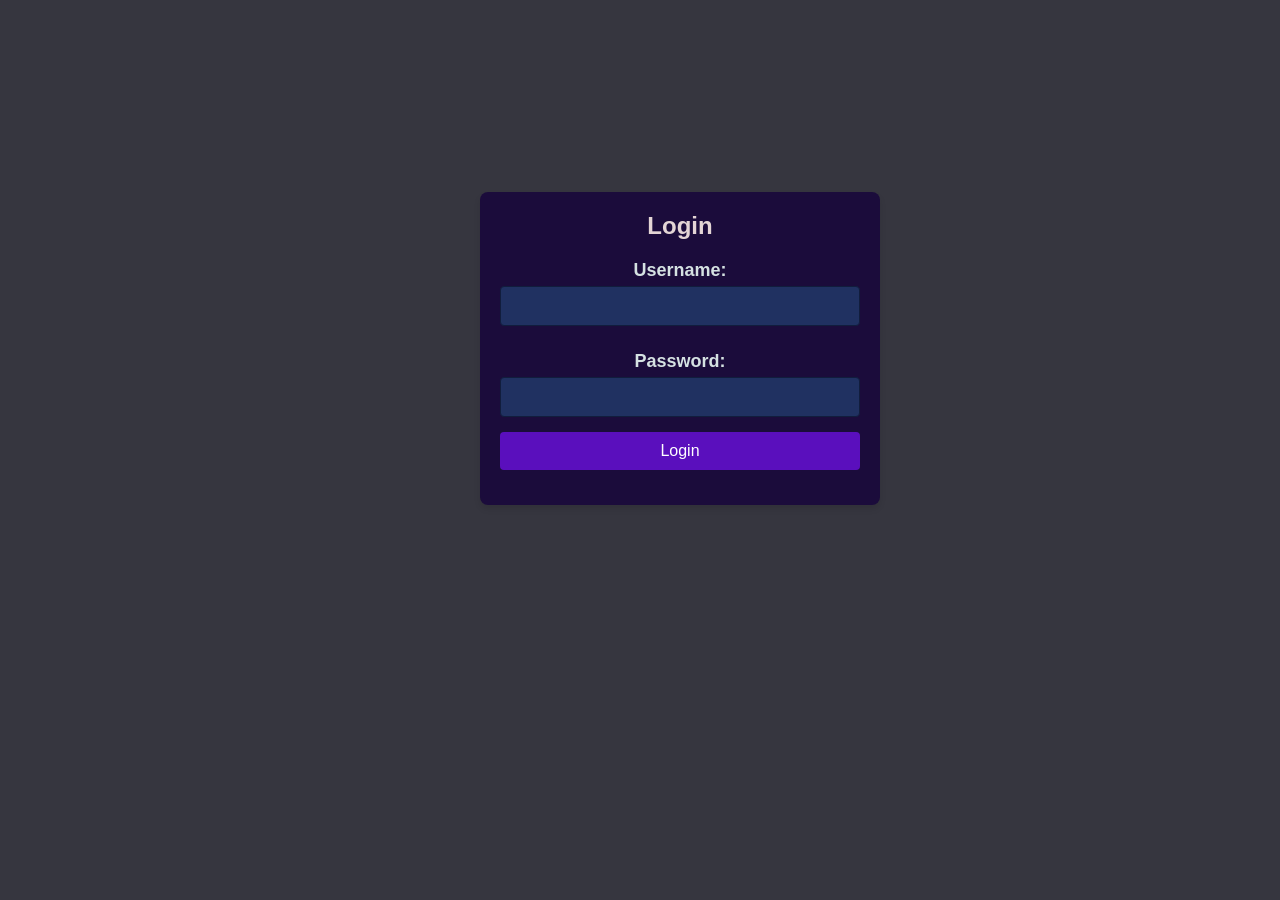
==== index.html @ 6feee05c "Initial commit" ====
<!DOCTYPE html>
<html lang="en">
<head>
    <meta charset="UTF-8">
    <meta name="viewport" content="width=device-width, initial-scale=1.0">
    <title>Login</title>
    <link rel="stylesheet" href="../css/stylesheet.css">
</head>
<body style="background-color: rgb(54, 54, 63);">
    <div class="login-container">
        <h1>Login</h1>
        <form id="login-form">
            <label for="username">Username:</label>
            <input type="text" id="username" name="username" required>

            <label for="password">Password:</label>
            <input type="password" id="password" name="password" required>

            <button type="submit">Login</button>
        </form>
        <p id="login-message"></p>
    </div>

    <script src="../src/login.js"></script>
</body>
</html>
---- css/stylesheet.css ----
* {
    box-sizing: border-box;
    margin: 0;
    padding: 0;
}

body {
    background: transparent;
    overflow: hidden;
    font-family: 'Segoe UI', Tahoma, Geneva, Verdana, sans-serif;
    font-size: 18px;
    height: auto;
    width: 75%;
    position: absolute; /* Allows precise placement */
    top: 0px; /* Adjust this value to set vertical position */
    left: 0px; /* Adjust this value to set horizontal position */
}

/* ── Chat overlay ─────────────────────────────────────────── */
.chat {
    display: flex;
    flex-direction: column;
    gap: 14px;
    padding: 12px;
    width: 100%;
    height: 100vh;
    justify-content: flex-end;
    overflow: hidden;
}

.chat-message {
    display: flex;
    flex-direction: column;
    align-items: flex-start;
}

.chat-message.slide-in,
.chat-message.slide-in-right {
    animation: slideInRight 0.4s ease-out;
}

.chat-message.slide-in-left {
    animation: slideInLeft 0.4s ease-out;
}

@keyframes slideInLeft {
    from {
        opacity: 0;
        transform: translateX(-110%);
    }
    to {
        opacity: 1;
        transform: translateX(0);
    }
}

@keyframes slideInRight {
    from {
        opacity: 0;
        transform: translateX(110%);
    }
    to {
        opacity: 1;
        transform: translateX(0);
    }
}

/* Username pill — sits on top of the message box */
.username-row {
    display: flex;
    align-items: center;
    gap: 5px;
    border-radius: 16px;
    padding: 4px 12px 4px 8px;
    position: relative;
    z-index: 2;
    margin-left: 8px;
    margin-bottom: -12px; /* overlap into the message box below */
}

.username {
    font-weight: 700;
    font-size: 0.9em;
    white-space: nowrap;
    line-height: 1.4;
}

.badge {
    width: 18px;
    height: 18px;
    object-fit: contain;
    vertical-align: middle;
    flex-shrink: 0;
}

/* Message card — flat top-left corner where the pill sits */
.message-box {
    background: rgba(239, 214, 153, 0.882);
    border-radius: 4px 18px 18px 18px;
    padding: 18px 14px 10px 14px;
    color: #000000ff;
    word-break: break-word;
    line-height: 1.6;
    backdrop-filter: blur(4px);
    min-width: 280px;
    margin-left: 20px;
}

.emote {
    height: 1.6em;
    vertical-align: middle;
    object-fit: contain;
}

.emote-only .emote {
    height: 3em;
}

/* ── Config page ──────────────────────────────────────────── */
body.config-page {
    background: #0e0b1a;
    overflow: auto;
    position: static;
    width: 100%;
    height: 100vh;
    color: #e8e0f5;
    display: flex;
    flex-direction: column;
}

.topbar {
    display: flex;
    align-items: center;
    justify-content: space-between;
    padding: 14px 24px;
    background: #13102a;
    border-bottom: 1px solid #2a1f50;
    flex-shrink: 0;
}

.topbar-title {
    display: flex;
    align-items: center;
    gap: 10px;
    font-size: 1.15em;
    font-weight: 700;
    color: #c9b4ff;
}

.topbar-title svg { color: #9146ff; }

.btn-copy {
    display: flex;
    align-items: center;
    gap: 8px;
    background: #9146ff;
    color: #fff;
    border: none;
    border-radius: 8px;
    padding: 10px 18px;
    font-size: 0.9em;
    font-weight: 600;
    font-family: inherit;
    cursor: pointer;
    transition: background 0.15s, transform 0.1s;
}

.btn-copy:hover  { background: #7b2fff; }
.btn-copy:active { transform: scale(0.97); }
.btn-copy.copied { background: #2ecc71; }

.btn-save              { background: #1a6b3a; }
.btn-save:hover        { background: #1f8a4a; }
.btn-save.saved        { background: #2ecc71; }

.config-main {
    display: flex;
    flex: 1;
    overflow: hidden;
}

.config-panel {
    width: 320px;
    min-width: 260px;
    background: #13102a;
    border-right: 1px solid #2a1f50;
    padding: 24px 20px;
    overflow-y: auto;
    display: flex;
    flex-direction: column;
    gap: 28px;
}

.config-section-title {
    font-size: 0.72em;
    text-transform: uppercase;
    letter-spacing: 0.12em;
    color: #9146ff;
    font-weight: 700;
    margin-bottom: 14px;
}

.config-field {
    display: flex;
    flex-direction: column;
    gap: 5px;
    margin-bottom: 14px;
}

.config-field:last-child { margin-bottom: 0; }

.config-field label {
    font-size: 0.87em;
    color: #b8a8d8;
    font-weight: 500;
}

.config-field input[type="text"],
.config-field input[type="password"] {
    background: #0e0b1a;
    border: 1px solid #3a2060;
    border-radius: 7px;
    color: #e8e0f5;
    padding: 9px 12px;
    font-size: 0.93em;
    font-family: inherit;
    outline: none;
    transition: border-color 0.15s, box-shadow 0.15s;
}

.config-field input:focus {
    border-color: #9146ff;
    box-shadow: 0 0 0 3px rgba(145, 70, 255, 0.18);
}

.config-field .hint {
    font-size: 0.77em;
    color: #6a5a8a;
    line-height: 1.5;
}

.config-field .hint a {
    color: #9146ff;
    text-decoration: none;
}

.config-field .hint a:hover { text-decoration: underline; }

.badge-optional {
    font-size: 0.8em;
    font-weight: 400;
    color: #6a5a8a;
}

.config-preview {
    flex: 1;
    background: #0a0816;
    display: flex;
    flex-direction: column;
    position: relative;
    overflow: hidden;
}

.preview-label {
    position: absolute;
    top: 8px;
    left: 12px;
    z-index: 10;
    font-size: 0.72em;
    text-transform: uppercase;
    letter-spacing: 0.12em;
    color: rgba(255,255,255,0.18);
    font-weight: 700;
    pointer-events: none;
}

.preview-frame {
    flex: 1;
    width: 100%;
    height: 100%;
    border: none;
    display: block;
    background: transparent;
}

.config-preview .chat {
    height: auto;
    width: 100%;
    max-width: 460px;
    padding: 0;
    overflow: visible;
    justify-content: flex-end;
}

/* ── Config right panel ─────────────────────────────── */
.config-panel--right {
    border-right: none;
    border-left: 1px solid #2a1f50;
}

.config-section {
    display: flex;
    flex-direction: column;
}

.config-field select {
    background: #0e0b1a;
    border: 1px solid #3a2060;
    border-radius: 7px;
    color: #e8e0f5;
    padding: 9px 12px;
    font-size: 0.93em;
    font-family: inherit;
    outline: none;
    width: 100%;
    cursor: pointer;
    transition: border-color 0.15s, box-shadow 0.15s;
    appearance: none;
    background-image: url("data:image/svg+xml,%3Csvg xmlns='http://www.w3.org/2000/svg' width='10' height='6'%3E%3Cpath d='M0 0l5 6 5-6z' fill='%23b8a8d8'/%3E%3C/svg%3E");
    background-repeat: no-repeat;
    background-position: right 12px center;
}

.config-field select:focus {
    border-color: #9146ff;
    box-shadow: 0 0 0 2px rgba(145, 70, 255, 0.2);
}

.config-field select option {
    background: #1e1640;
}

.config-field input[type="number"] {
    background: #0e0b1a;
    border: 1px solid #3a2060;
    border-radius: 7px;
    color: #e8e0f5;
    padding: 9px 12px;
    font-size: 0.93em;
    font-family: inherit;
    outline: none;
    width: 100%;
    transition: border-color 0.15s, box-shadow 0.15s;
}

.config-field input[type="color"] {
    width: 100%;
    height: 38px;
    border: 1px solid #3a2060;
    border-radius: 7px;
    background: #0e0b1a;
    padding: 2px 4px;
    cursor: pointer;
    outline: none;
}

.config-field input[type="file"] {
    display: none;
}

.file-label {
    display: inline-flex;
    align-items: center;
    background: #1e1640;
    border: 1px solid #3a2060;
    border-radius: 7px;
    color: #b8a8d8;
    padding: 8px 12px;
    font-size: 0.87em;
    cursor: pointer;
    user-select: none;
    transition: border-color 0.15s, background 0.15s;
}

.file-label:hover {
    border-color: #9146ff;
    background: #241a50;
}

.range-row {
    display: flex;
    align-items: center;
    gap: 10px;
}

.config-field input[type="range"] {
    flex: 1;
    accent-color: #9146ff;
    cursor: pointer;
}

.range-val {
    font-size: 0.85em;
    color: #b8a8d8;
    min-width: 30px;
    text-align: right;
}

.btn-small {
    display: inline-flex;
    align-items: center;
    gap: 5px;
    background: transparent;
    border: 1px solid #3a2060;
    border-radius: 6px;
    color: #9146ff;
    padding: 5px 10px;
    font-size: 0.8em;
    font-family: inherit;
    cursor: pointer;
    width: fit-content;
    transition: border-color 0.15s, background 0.15s;
}

.btn-small:hover {
    border-color: #9146ff;
    background: #1e1640;
}

.btn-reset {
    display: flex;
    align-items: center;
    justify-content: center;
    gap: 6px;
    width: 100%;
    background: transparent;
    border: 1px solid #5a1a1a;
    border-radius: 8px;
    color: #e05a5a;
    padding: 10px;
    font-size: 0.88em;
    font-family: inherit;
    cursor: pointer;
    margin-top: auto;
    transition: background 0.15s, border-color 0.15s;
}

.btn-reset:hover {
    background: rgba(224, 90, 90, 0.12);
    border-color: #e05a5a;
}

/* ── Left panel tabs ──────────────────────────────────────── */
.panel-tabs {
    display: flex;
    gap: 4px;
    border-bottom: 1px solid #2a1f50;
    padding-bottom: 12px;
    flex-shrink: 0;
}

.panel-tab {
    background: transparent;
    border: 1px solid transparent;
    border-radius: 6px;
    color: #6a5a8a;
    padding: 6px 14px;
    font-size: 0.83em;
    font-family: inherit;
    font-weight: 600;
    cursor: pointer;
    transition: color 0.15s, border-color 0.15s, background 0.15s;
}

.panel-tab:hover { color: #b8a8d8; }
.panel-tab.active {
    color: #c9b4ff;
    border-color: #9146ff;
    background: rgba(145, 70, 255, 0.12);
}

.panel-tab-content {
    display: flex;
    flex-direction: column;
    gap: 28px;
    flex: 1;
    overflow-y: auto;
    min-height: 0;
}

/* ── CSS editor textarea ──────────────────────────────────── */
.css-editor {
    background: #0e0b1a;
    border: 1px solid #3a2060;
    border-radius: 7px;
    color: #c9e8ff;
    font-family: 'Consolas', 'Courier New', monospace;
    font-size: 0.82em;
    line-height: 1.6;
    padding: 10px 12px;
    resize: vertical;
    min-height: 180px;
    width: 100%;
    outline: none;
    transition: border-color 0.15s, box-shadow 0.15s;
}

.css-editor:focus {
    border-color: #9146ff;
    box-shadow: 0 0 0 2px rgba(145, 70, 255, 0.18);
}

/* ── Bubble image gallery ─────────────────────────────────── */
.img-gallery {
    display: flex;
    flex-wrap: wrap;
    gap: 6px;
    margin-top: 4px;
}

.img-thumb {
    position: relative;
    width: 56px;
    height: 56px;
    border-radius: 6px;
    overflow: hidden;
    border: 1px solid #3a2060;
    flex-shrink: 0;
}

.img-thumb img {
    width: 100%;
    height: 100%;
    object-fit: cover;
    display: block;
}

.img-thumb-remove {
    position: absolute;
    top: 2px;
    right: 2px;
    width: 17px;
    height: 17px;
    background: rgba(0, 0, 0, 0.72);
    border: none;
    border-radius: 50%;
    color: #fff;
    font-size: 9px;
    line-height: 1;
    cursor: pointer;
    display: flex;
    align-items: center;
    justify-content: center;
    padding: 0;
    transition: background 0.15s;
}

.img-thumb-remove:hover { background: #e05a5a; }

/* ── Generated CSS read-only preview ─────────────────────── */
.css-preview {
    background: #0e0b1a;
    border: 1px solid #2a1f50;
    border-radius: 7px;
    color: #7a8fa0;
    font-family: 'Consolas', 'Courier New', monospace;
    font-size: 0.8em;
    line-height: 1.55;
    padding: 10px 12px;
    margin: 0;
    white-space: pre;
    overflow-x: auto;
    max-height: 220px;
    overflow-y: auto;
}

/* ── Preset list ──────────────────────────────────────────── */
.preset-list {
    display: flex;
    flex-direction: column;
    gap: 6px;
}

.preset-item {
    display: flex;
    align-items: center;
    gap: 6px;
    padding: 7px 10px;
    background: rgba(145, 70, 255, 0.06);
    border: 1px solid #2a1f50;
    border-radius: 7px;
}

.preset-name {
    flex: 1;
    font-size: 0.88em;
    color: #c9b4ff;
    overflow: hidden;
    text-overflow: ellipsis;
    white-space: nowrap;
}

.btn-small--danger {
    background: transparent;
    border-color: #3a2060;
    color: #e05a5a;
}

.btn-small--danger:hover {
    background: rgba(224, 90, 90, 0.12);
    border-color: #e05a5a;
}

/* ── Login page ───────────────────────────────────────────── */
.Login {

}

/* ── Login Page Styling ───────────────────────────────── */
.login-container {
    max-width: 400px;
    margin-left: 50%;
    margin-top: 20%;
    padding: 20px;
    background: #1b0c3b;
    border-radius: 8px;
    box-shadow: 0 4px 6px rgba(0, 0, 0, 0.1);
    text-align: center;
}

.login-container h1 {
    margin-bottom: 20px;
    font-size: 24px;
    color: #e3d5d5;
}

.login-container label {
    display: block;
    margin: 10px 0 5px;
    font-weight: bold;
    color: #d5e2e2;
}

.login-container input {
    width: 100%;
    padding: 10px;
    margin-bottom: 15px;
    border: 1px solid #111d3d;
    background-color: #203161;
    border-radius: 4px;
    font-size: 16px;
    color : white;
}

.login-container button {
    width: 100%;
    padding: 10px;
    background: #5a0fbd;
    color: white;
    border: none;
    border-radius: 4px;
    font-size: 16px;
    cursor: pointer;
    transition: background 0.3s;
}

.login-container button:hover {
    background: #0056b3;
}

#login-message {
    margin-top: 15px;
    font-size: 14px;
}
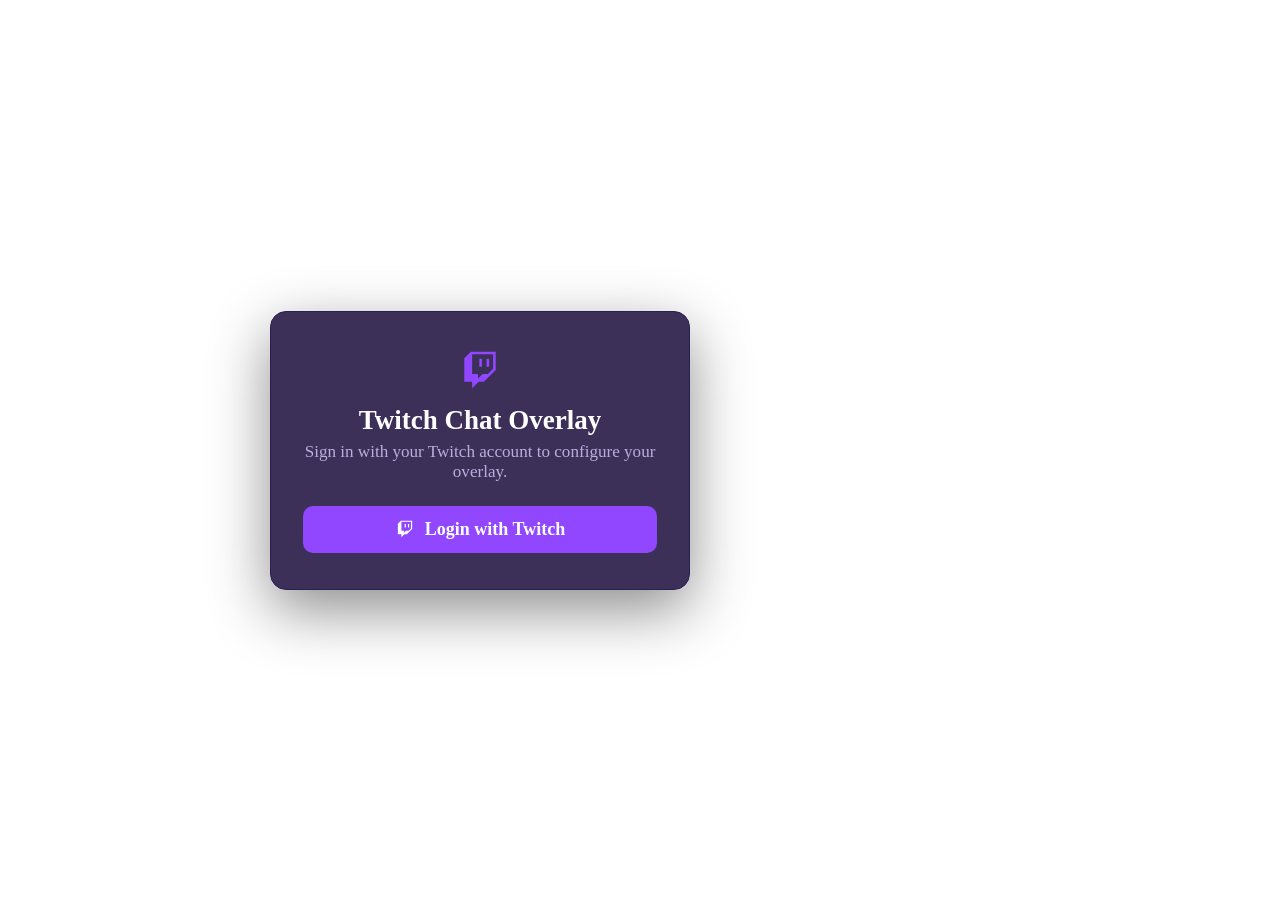
==== commit 07516ba4: "Twitch chat 2.0 Twitch login better account generation method better permissions method" ====
--- a/index.html
+++ b/index.html
@@ -3,24 +3,29 @@
 <head>
     <meta charset="UTF-8">
     <meta name="viewport" content="width=device-width, initial-scale=1.0">
-    <title>Login</title>
-    <link rel="stylesheet" href="../css/stylesheet.css">
+    <title>Chat Overlay — Login</title>
+    <link rel="stylesheet" href="/css/stylesheet.css">
 </head>
-<body style="background-color: rgb(54, 54, 63);">
+<body class="login-page">
     <div class="login-container">
-        <h1>Login</h1>
-        <form id="login-form">
-            <label for="username">Username:</label>
-            <input type="text" id="username" name="username" required>
+        <div class="login-logo">
+            <svg width="44" height="44" viewBox="0 0 24 24" fill="currentColor">
+                <path d="M11.64 5.93h1.43v4.28h-1.43m3.93-4.28H17v4.28h-1.43M7 2L3.43 5.57v12.86h4.28V22l3.58-3.57h2.85L20.57 12V2m-1.43 9.29-2.85 2.85h-2.86l-2.5 2.5v-2.5H7.71V3.43h11.43z"/>
+            </svg>
+        </div>
+        <h1>Twitch Chat Overlay</h1>
+        <p class="sub">Sign in with your Twitch account to configure your overlay.</p>
 
-            <label for="password">Password:</label>
-            <input type="password" id="password" name="password" required>
+        <div id="login-notice" class="login-notice" hidden></div>
 
-            <button type="submit">Login</button>
-        </form>
-        <p id="login-message"></p>
+        <a class="btn-twitch" href="/auth/twitch/login">
+            <svg width="20" height="20" viewBox="0 0 24 24" fill="currentColor">
+                <path d="M11.64 5.93h1.43v4.28h-1.43m3.93-4.28H17v4.28h-1.43M7 2L3.43 5.57v12.86h4.28V22l3.58-3.57h2.85L20.57 12V2m-1.43 9.29-2.85 2.85h-2.86l-2.5 2.5v-2.5H7.71V3.43h11.43z"/>
+            </svg>
+            Login with Twitch
+        </a>
     </div>
 
-    <script src="../src/login.js"></script>
+    <script src="/src/login.js"></script>
 </body>
 </html>
--- a/css/stylesheet.css
+++ b/css/stylesheet.css
@@ -601,64 +601,282 @@
     border-color: #e05a5a;
 }
 
-/* ── Login page ───────────────────────────────────────────── */
-.Login {
-
-}
-
-/* ── Login Page Styling ───────────────────────────────── */
+/* ── Login page (Twitch) ──────────────────────────────────── */
+body.login-page {
+    margin: 0;
+    min-height: 100vh;
+    display: flex;
+    align-items: center;
+    justify-content: center;
+    font-family: inherit;
+    background: radial-gradient(circle at 20% 15%, #3b2a6b 0%, #24203a 45%, #17141f 100%);
+    color: #e9e3ff;
+}
+
 .login-container {
-    max-width: 400px;
-    margin-left: 50%;
-    margin-top: 20%;
-    padding: 20px;
-    background: #1b0c3b;
+    width: min(420px, 92vw);
+    padding: 36px 32px;
+    background: rgba(27, 12, 59, 0.85);
+    border: 1px solid #2a1f50;
+    border-radius: 16px;
+    box-shadow: 0 20px 60px rgba(0, 0, 0, 0.45);
+    text-align: center;
+}
+
+.login-container .login-logo { color: #9146ff; margin-bottom: 8px; }
+.login-container h1 { margin: 0 0 6px; font-size: 1.5em; color: #fff; }
+.login-container p.sub { margin: 0 0 24px; color: #b9aedd; font-size: 0.95em; }
+
+.btn-twitch {
+    display: flex;
+    align-items: center;
+    justify-content: center;
+    gap: 10px;
+    width: 100%;
+    box-sizing: border-box;
+    padding: 13px 16px;
+    background: #9146ff;
+    color: #fff;
+    border: none;
+    border-radius: 10px;
+    font-size: 1em;
+    font-weight: 600;
+    font-family: inherit;
+    text-decoration: none;
+    cursor: pointer;
+    transition: background 0.15s, transform 0.1s;
+}
+.btn-twitch:hover  { background: #7b2fff; }
+.btn-twitch:active { transform: scale(0.98); }
+
+.login-notice {
+    margin: 0 0 20px;
+    padding: 12px 14px;
+    border-radius: 10px;
+    font-size: 0.92em;
+    text-align: left;
+    line-height: 1.4;
+}
+.login-notice--pending { background: rgba(255, 183, 77, 0.12); border: 1px solid #ffb74d; color: #ffd9a0; }
+.login-notice--denied,
+.login-notice--error   { background: rgba(224, 90, 90, 0.12); border: 1px solid #e05a5a; color: #ffb3b3; }
+.login-notice--info    { background: rgba(145, 70, 255, 0.12); border: 1px solid #9146ff; color: #d8c6ff; }
+
+/* ── Top bar: user chip + admin ───────────────────────────── */
+.topbar-actions { display: flex; align-items: center; gap: 10px; }
+.user-chip {
+    display: flex;
+    align-items: center;
+    gap: 8px;
+    padding: 4px 12px 4px 4px;
+    border-radius: 999px;
+    background: #1d1840;
+    border: 1px solid #2a1f50;
+    color: #e0d4ff;
+    font-size: 0.88em;
+}
+.user-chip img { width: 28px; height: 28px; border-radius: 50%; background: #2a1f50; }
+.btn-ghost {
+    background: transparent;
+    border: 1px solid #3a2d70;
+    color: #c9b4ff;
     border-radius: 8px;
-    box-shadow: 0 4px 6px rgba(0, 0, 0, 0.1);
+    padding: 9px 14px;
+    font-size: 0.85em;
+    font-weight: 600;
+    font-family: inherit;
+    text-decoration: none;
+    cursor: pointer;
+}
+.btn-ghost:hover { background: #2a1f50; }
+
+/* ── Admin page ───────────────────────────────────────────── */
+.admin-wrap { max-width: 1100px; margin: 0 auto; padding: 24px; color: #e0d4ff; }
+.admin-wrap h2 { margin: 24px 0 10px; font-size: 1.1em; color: #c9b4ff; }
+.admin-table { width: 100%; border-collapse: collapse; background: #13102a; border-radius: 10px; overflow: hidden; }
+.admin-table th, .admin-table td { padding: 10px 12px; text-align: left; border-bottom: 1px solid #2a1f50; font-size: 0.9em; vertical-align: middle; }
+.admin-table th { background: #1d1840; color: #b9aedd; font-weight: 600; }
+.admin-table td.user-cell { display: flex; align-items: center; gap: 10px; }
+.admin-table td.user-cell img { width: 30px; height: 30px; border-radius: 50%; background: #2a1f50; }
+.admin-table input[type=text] { width: 130px; padding: 6px 8px; background: #203161; border: 1px solid #111d3d; border-radius: 6px; color: #fff; }
+.admin-actions { display: flex; gap: 6px; flex-wrap: wrap; }
+.admin-add { display: flex; gap: 8px; margin-bottom: 8px; }
+.admin-add input { flex: 1; max-width: 280px; padding: 9px 12px; background: #203161; border: 1px solid #111d3d; border-radius: 8px; color: #fff; }
+.badge { display: inline-block; padding: 2px 8px; border-radius: 999px; font-size: 0.78em; font-weight: 700; }
+.badge--approved { background: rgba(46, 204, 113, 0.18); color: #2ecc71; }
+.badge--pending  { background: rgba(255, 183, 77, 0.18); color: #ffb74d; }
+.badge--denied   { background: rgba(224, 90, 90, 0.18); color: #e05a5a; }
+.badge--admin    { background: rgba(145, 70, 255, 0.25); color: #c9b4ff; }
+#admin-message { min-height: 1.4em; margin: 8px 0; font-size: 0.9em; }
+/* ── TTS tab: sub-tabs ───────────────────────── */
+/* When the TTS tab is active, hide the middle chat preview and let the right
+   panel expand to fill the space — prevents the panel from jumping sideways. */
+body.tts-active .config-preview { display: none; }
+body.tts-active .config-panel--right { flex: 1; }
+
+.tts-subtabs {
+    display: flex;
+    gap: 4px;
+    border-bottom: 1px solid #2a1f50;
+    padding-bottom: 12px;
+    margin-bottom: 4px;
+    flex-shrink: 0;
+}
+.tts-subtab {
+    background: transparent;
+    border: 1px solid transparent;
+    border-radius: 6px;
+    color: #6a5a8a;
+    padding: 6px 14px;
+    font-size: 0.83em;
+    font-family: inherit;
+    font-weight: 600;
+    cursor: pointer;
+    transition: color 0.15s, border-color 0.15s, background 0.15s;
+}
+.tts-subtab:hover { color: #b8a8d8; }
+.tts-subtab.active {
+    color: #c9b4ff;
+    border-color: #9146ff;
+    background: rgba(145, 70, 255, 0.12);
+}
+.tts-subtab-content {
+    display: flex;
+    flex-direction: column;
+    gap: 28px;
+}
+
+/* ── Reward ID finder list ──────────────────── */
+.tts-reward-list {
+    display: flex;
+    flex-direction: column;
+    gap: 6px;
+    margin-top: 10px;
+}
+.tts-reward-row {
+    display: flex;
+    align-items: center;
+    justify-content: space-between;
+    gap: 8px;
+    background: #0e0b1a;
+    border: 1px solid #2a1f50;
+    border-radius: 6px;
+    padding: 7px 10px;
+}
+.tts-reward-row .name { font-size: 0.85em; color: #d8d0e8; }
+.tts-reward-row .pick {
+    background: transparent;
+    border: 1px solid #3a2060;
+    border-radius: 5px;
+    color: #9146ff;
+    padding: 3px 9px;
+    font-size: 0.78em;
+    font-family: inherit;
+    cursor: pointer;
+    white-space: nowrap;
+}
+.tts-reward-row .pick:hover { border-color: #9146ff; background: #1e1640; }
+
+/* ── TTS alert box (shared by overlay + config preview) ──── */
+.tts-alert {
+    --accent: #9146ff;
+    --bg: rgba(20, 16, 40, 0.92);
+    --text: #ffffff;
+    --radius: 16px;
+    max-width: 100%;
+    background: var(--bg);
+    color: var(--text);
+    border-radius: var(--radius);
+    border-left: 6px solid var(--accent);
+    box-shadow: 0 12px 40px rgba(0,0,0,0.45);
+    padding: 16px 18px;
+    font-family: 'Segoe UI', Tahoma, Geneva, Verdana, sans-serif;
+}
+.tts-alert-head { display: flex; align-items: center; gap: 10px; margin-bottom: 8px; }
+.tts-alert-icon {
+    width: 32px; height: 32px; flex: 0 0 32px;
+    border-radius: 50%;
+    background: var(--accent);
+    display: flex; align-items: center; justify-content: center;
+    color: #fff;
+}
+.tts-alert-icon svg { width: 19px; height: 19px; }
+.tts-alert-title { font-weight: 700; font-size: 1.02em; line-height: 1.2; color: var(--text); }
+.tts-alert-title .who { color: var(--accent); }
+.tts-alert-sub {
+    font-size: 0.72em; opacity: 0.7;
+    text-transform: uppercase; letter-spacing: 0.08em; color: var(--text);
+}
+.tts-alert-body { font-size: 0.98em; line-height: 1.45; word-wrap: break-word; white-space: pre-wrap; color: var(--text); }
+
+/* Preview frame in the config page */
+.tts-preview-stage {
+    background:
+        linear-gradient(45deg, #1a1530 25%, transparent 25%),
+        linear-gradient(-45deg, #1a1530 25%, transparent 25%),
+        linear-gradient(45deg, transparent 75%, #1a1530 75%),
+        linear-gradient(-45deg, transparent 75%, #1a1530 75%);
+    background-size: 20px 20px;
+    background-position: 0 0, 0 10px, 10px -10px, -10px 0px;
+    background-color: #0f0c1e;
+    border: 1px solid #2a1f50;
+    border-radius: 10px;
+    padding: 18px;
+    display: flex;
+    align-items: center;
+    justify-content: center;
+    min-height: 120px;
+}
+
+/* ── TTS Queue list ───────────────────────── */
+.tts-queue-list {
+    display: flex;
+    flex-direction: column;
+    gap: 8px;
+    margin-top: 12px;
+}
+.tts-queue-empty {
+    color: #6a5a8a;
+    font-size: 0.85em;
     text-align: center;
-}
-
-.login-container h1 {
-    margin-bottom: 20px;
-    font-size: 24px;
-    color: #e3d5d5;
-}
-
-.login-container label {
-    display: block;
-    margin: 10px 0 5px;
-    font-weight: bold;
-    color: #d5e2e2;
-}
-
-.login-container input {
-    width: 100%;
-    padding: 10px;
-    margin-bottom: 15px;
-    border: 1px solid #111d3d;
-    background-color: #203161;
-    border-radius: 4px;
-    font-size: 16px;
-    color : white;
-}
-
-.login-container button {
-    width: 100%;
-    padding: 10px;
-    background: #5a0fbd;
-    color: white;
-    border: none;
-    border-radius: 4px;
-    font-size: 16px;
-    cursor: pointer;
-    transition: background 0.3s;
-}
-
-.login-container button:hover {
-    background: #0056b3;
-}
-
-#login-message {
-    margin-top: 15px;
-    font-size: 14px;
-}+    padding: 24px 0;
+}
+.tts-queue-item {
+    background: #0e0b1a;
+    border: 1px solid #2a1f50;
+    border-left: 3px solid #6a5a8a;
+    border-radius: 8px;
+    padding: 10px 12px;
+    display: flex;
+    flex-direction: column;
+    gap: 4px;
+    animation: ttsQueueIn 0.25s ease-out;
+}
+@keyframes ttsQueueIn { from { opacity: 0; transform: translateY(-6px); } to { opacity: 1; transform: translateY(0); } }
+.tts-queue-item.status-playing { border-left-color: #9146ff; background: #18123a; }
+.tts-queue-item.status-done    { border-left-color: #2ecc71; opacity: 0.7; }
+.tts-queue-item.status-queued  { border-left-color: #e0a93a; }
+.tts-queue-item.status-error   { border-left-color: #e05a5a; }
+.tts-queue-item-head {
+    display: flex; align-items: center; justify-content: space-between; gap: 8px;
+}
+.tts-queue-who { font-weight: 700; color: #c9b4ff; font-size: 0.9em; }
+.tts-queue-badge {
+    font-size: 0.68em; text-transform: uppercase; letter-spacing: 0.06em;
+    padding: 2px 7px; border-radius: 10px; font-weight: 700;
+    background: rgba(145,70,255,0.18); color: #c9b4ff;
+}
+.tts-queue-badge.kind-bits   { background: rgba(145,70,255,0.18); color: #c9b4ff; }
+.tts-queue-badge.kind-resub  { background: rgba(46,204,113,0.18); color: #7fe0a6; }
+.tts-queue-badge.kind-redeem { background: rgba(224,169,58,0.18); color: #f0c87a; }
+.tts-queue-badge.kind-manual { background: rgba(120,120,140,0.2); color: #b8b8c8; }
+.tts-queue-text { font-size: 0.88em; color: #d8d0e8; line-height: 1.4; word-wrap: break-word; }
+.tts-queue-meta { font-size: 0.72em; color: #6a5a8a; display: flex; gap: 10px; }
+.tts-queue-status-dot {
+    display: inline-block; width: 7px; height: 7px; border-radius: 50%; margin-right: 4px;
+}
+.status-queued  .tts-queue-status-dot { background: #e0a93a; }
+.status-playing .tts-queue-status-dot { background: #9146ff; animation: pulse 1s infinite; }
+.status-done    .tts-queue-status-dot { background: #2ecc71; }
+.status-error   .tts-queue-status-dot { background: #e05a5a; }
+@keyframes pulse { 0%,100% { opacity: 1; } 50% { opacity: 0.3; } }
